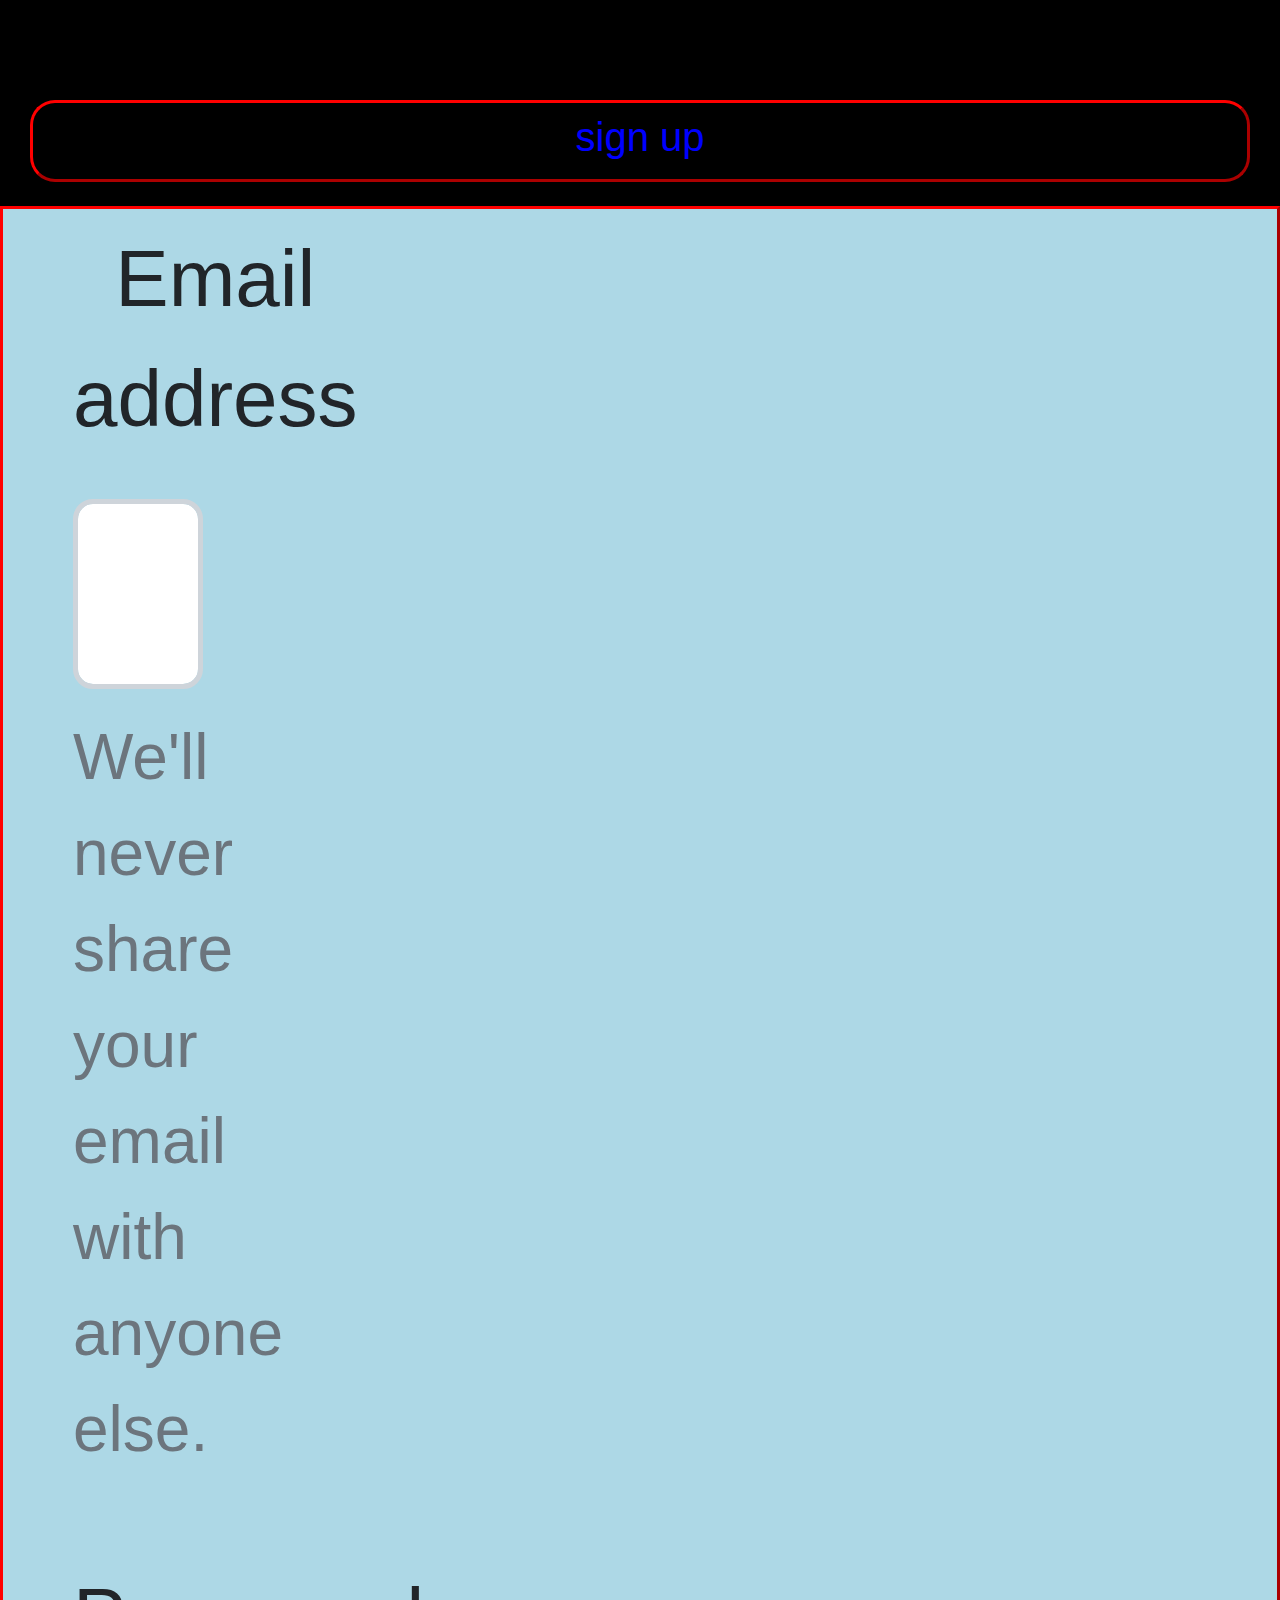
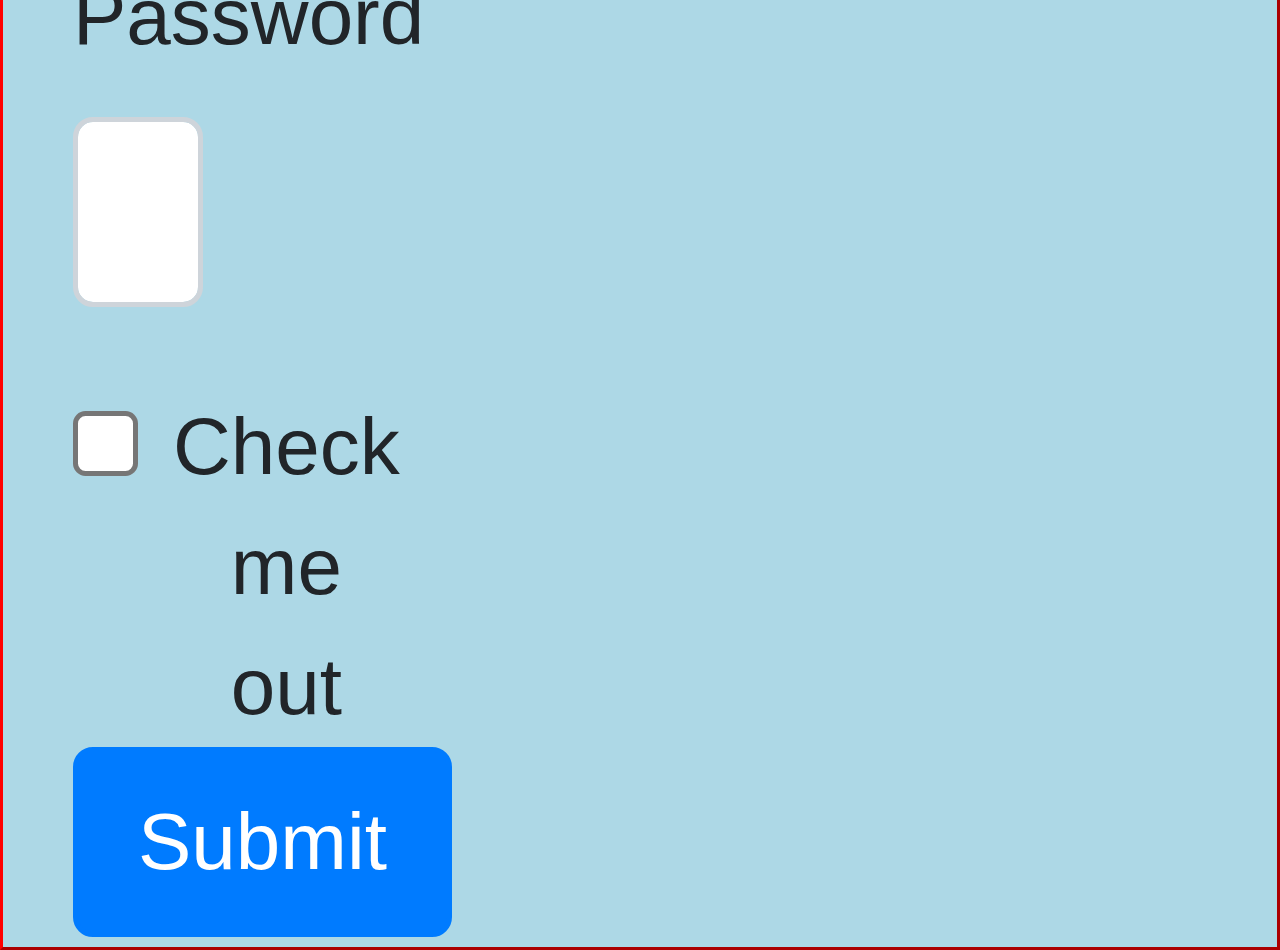
==== index.html @ 260d2677 "Update index.html" ====
<!DOCTYPE html>
<html>
<head>
<link rel="stylesheet" href="https://stackpath.bootstrapcdn.com/bootstrap/4.3.1/css/bootstrap.min.css" integrity="sha384-ggOyR0iXCbMQv3Xipma34MD+dH/1fQ784/j6cY/iJTQUOhcWr7x9JvoRxT2MZw1T" crossorigin="anonymous">
<link rel="stylesheet" href="mystyle.css"
<title></title>
</head>


<body id="body">

<div id="signupdiv">
<h1 id="signup">sign up</h1></div>
<br>

<div class="mydiv">

<div class="row">
<div class="col-12 col-lg-2"


<form >
  <div class="form-group">
    <label for="exampleInputEmail1">Email address</label>
    <input type="email" class="form-control" id="exampleInputEmail1" aria-describedby="emailHelp" placeholder="Enter email"required>
    <small id="emailHelp" class="form-text text-muted">We'll never share your email with anyone else.</small>
  </div>
  <div class="form-group">
    <label for="exampleInputPassword1">Password</label>
    <input type="password" class="form-control" id="exampleInputPassword1" placeholder="Password"required>
  </div>
  <div class="form-check">
    <input type="checkbox" class="form-check-input" id="exampleChecrk1">
    <label class="form-check-label" for="exampleCheck1">Check me out</label>
  </div>
  <button type="submit" class="btn btn-primary">Submit</button>
</form>
</div>
</div>

</div>
</div>



<script src="https://code.jquery.com/jquery-3.3.1.slim.min.js" integrity="sha384-q8i/X+965DzO0rT7abK41JStQIAqVgRVzpbzo5smXKp4YfRvH+8abtTE1Pi6jizo" crossorigin="anonymous"></script>
<script src="https://cdnjs.cloudflare.com/ajax/libs/popper.js/1.14.7/umd/popper.min.js" integrity="sha384-UO2eT0CpHqdSJQ6hJty5KVphtPhzWj9WO1clHTMGa3JDZwrnQq4sF86dIHNDz0W1" crossorigin="anonymous"></script>
<script src="https://stackpath.bootstrapcdn.com/bootstrap/4.3.1/js/bootstrap.min.js" integrity="sha384-JjSmVgyd0p3pXB1rRibZUAYoIIy6OrQ6VrjIEaFf/nJGzIxFDsf4x0xIM+B07jRM" crossorigin="anonymous"></script>



</body>
</html>
---- mystyle.css ----
body{
background-color:black;

}
.col-12{
zoom:500%;

}
#signup{
color:blue;
text-align:center;

}
#signupdiv{
border-style: outset ;
  border-color:red;
  margin-top:100px;
  margin-left:30px;
  margin-right:30px;
  padding:10px;
  border-radius: 25px;

}

.mydiv{
  border-style: outset ;
  border-color:red;
  background-color: lightblue;    
  text-align: center;
  margin-top:px;
  margin-left:px;
  margin-right:px;
  
  
  
  padding:10px;
}



}
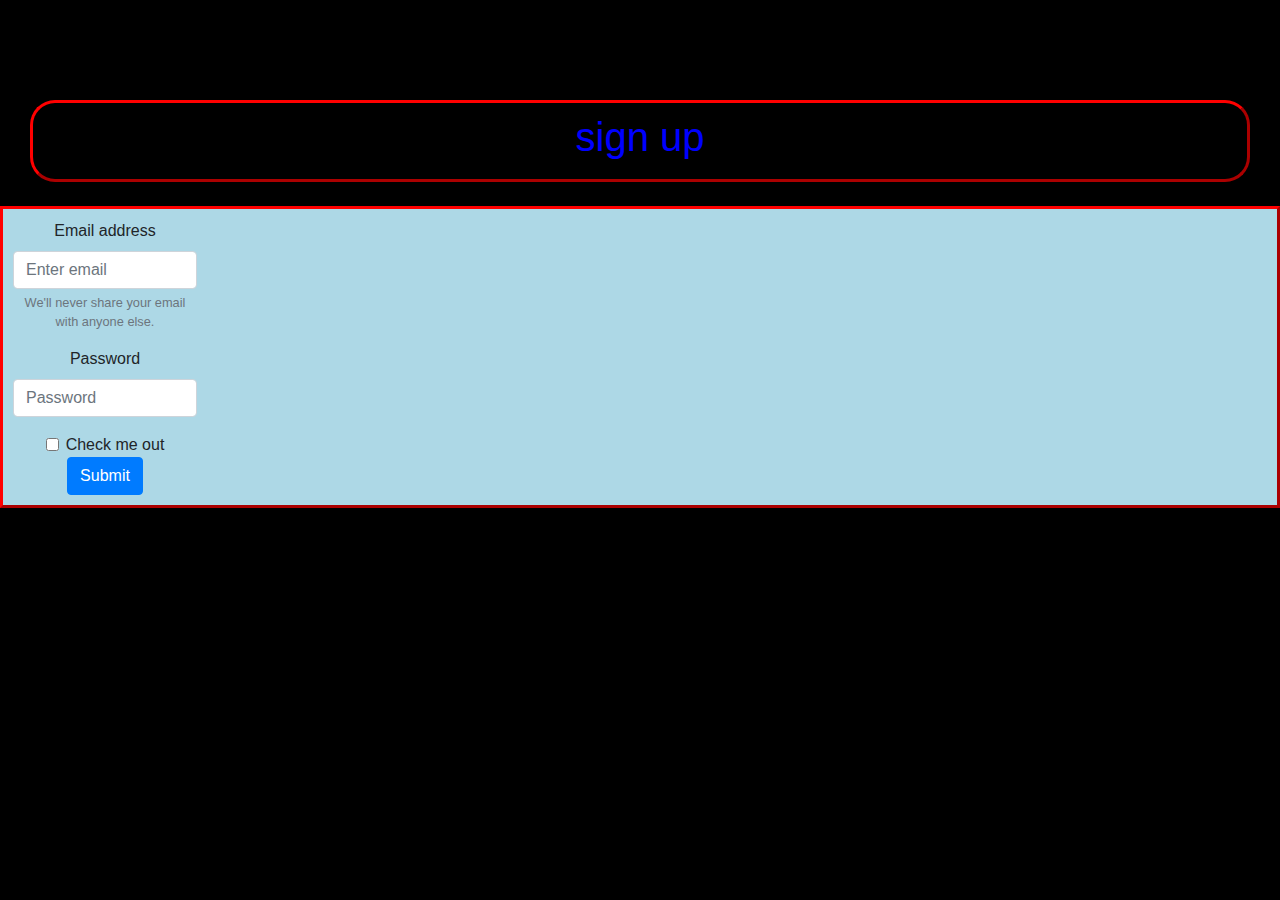
==== commit 15a649ed: "Update index.html" ====
--- a/index.html
+++ b/index.html
@@ -1,6 +1,17 @@
 <!DOCTYPE html>
 <html>
-<head>
+<Head>
+<meta charset="UTF-8">
+  <meta content="IE=edge" http-equiv="X-UA-Compatible">
+  <meta content="width=device-width,initial-scale=1" name="viewport">
+  <meta content="description" name="description">
+  <meta name="google" content="notranslate" />
+  <meta content="Mashup templates have been developped by Orson.io team" name="author">
+
+  <!-- Disable tap highlight on IE -->
+  <meta name="msapplication-tap-highlight" content="no">
+
+
 <link rel="stylesheet" href="https://stackpath.bootstrapcdn.com/bootstrap/4.3.1/css/bootstrap.min.css" integrity="sha384-ggOyR0iXCbMQv3Xipma34MD+dH/1fQ784/j6cY/iJTQUOhcWr7x9JvoRxT2MZw1T" crossorigin="anonymous">
 <link rel="stylesheet" href="mystyle.css"
 <title></title>
--- a/mystyle.css
+++ b/mystyle.css
@@ -3,10 +3,7 @@
 background-color:black;
 
 }
-.col-12{
-zoom:500%;
 
-}
 #signup{
 color:blue;
 text-align:center;
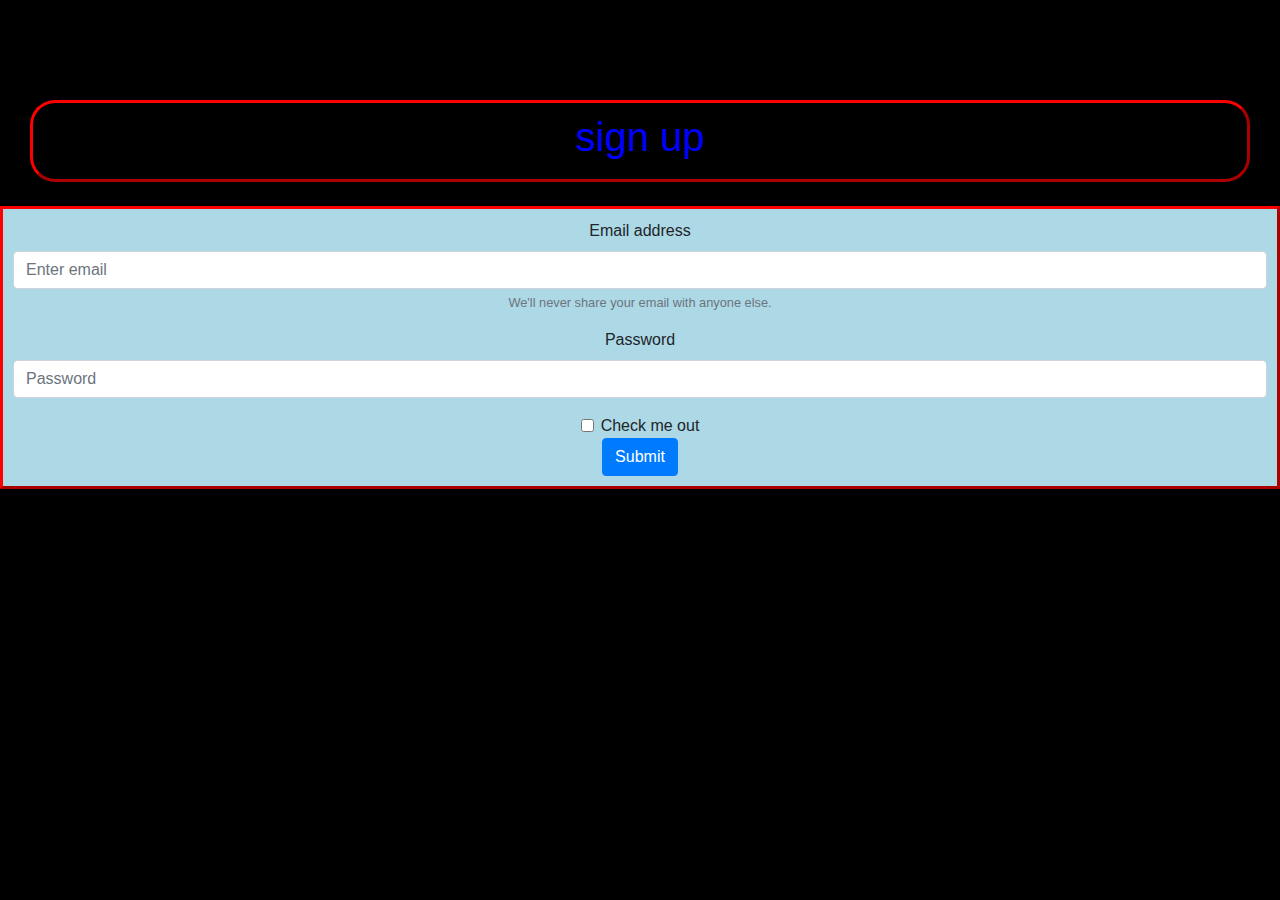
==== commit 02ce4154: "Update index.html" ====
--- a/index.html
+++ b/index.html
@@ -26,11 +26,10 @@
 
 <div class="mydiv">
 
-<div class="row">
-<div class="col-12 col-lg-2"
 
 
-<form >
+
+<form action="/action_page.php">
   <div class="form-group">
     <label for="exampleInputEmail1">Email address</label>
     <input type="email" class="form-control" id="exampleInputEmail1" aria-describedby="emailHelp" placeholder="Enter email"required>
--- a/mystyle.css
+++ b/mystyle.css
@@ -33,7 +33,34 @@
   
   padding:10px;
 }
+/* On screens that are 992px or less, set the background color to blue */
+@media screen and (max-width: 992px) {
+  body {
+    background-color: white;
+  }
+  .mydiv{
+
+margin-top:100px;
+margin-left:500px;
+margin-right:px;
+
+
+}
+}
+
+/* On screens that are 600px or less, set the background color to olive */
+@media screen and (max-width: 600px) {
+  body {
+    background-color: white;
+  }
+  .mydiv{
+
+margin-top:0px;
+margin-left:0px;
+margin-right:0px;
+
+}
+}
 
 
 
-}
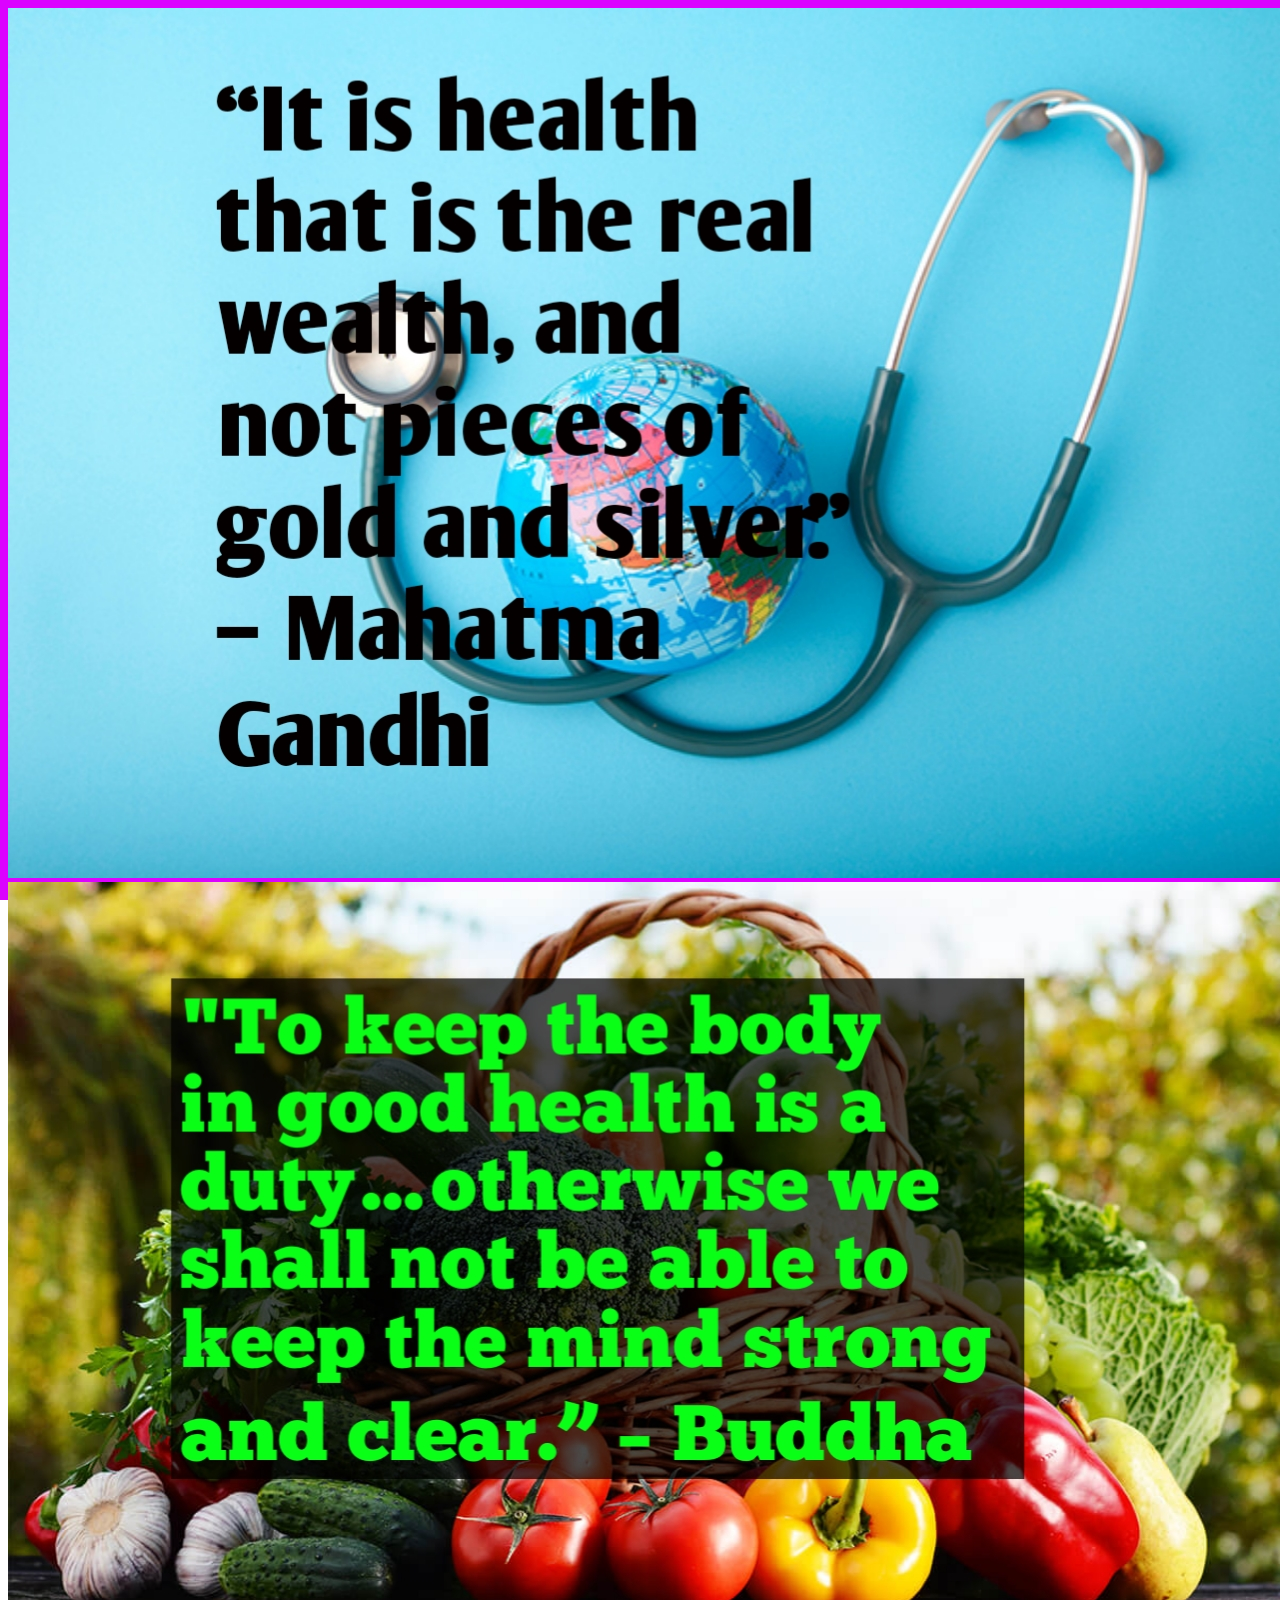
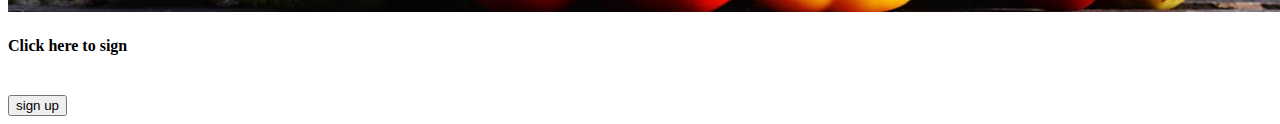
==== commit 01dabd6c: "Add files via upload" ====
--- a/index.html
+++ b/index.html
@@ -1,6 +1,6 @@
 <!DOCTYPE html>
 <html>
-<Head>
+<head>
 <meta charset="UTF-8">
   <meta content="IE=edge" http-equiv="X-UA-Compatible">
   <meta content="width=device-width,initial-scale=1" name="viewport">
@@ -12,52 +12,46 @@
   <meta name="msapplication-tap-highlight" content="no">
 
 
-<link rel="stylesheet" href="https://stackpath.bootstrapcdn.com/bootstrap/4.3.1/css/bootstrap.min.css" integrity="sha384-ggOyR0iXCbMQv3Xipma34MD+dH/1fQ784/j6cY/iJTQUOhcWr7x9JvoRxT2MZw1T" crossorigin="anonymous">
+<link rel="stylesheet" href="https://cdn.jsdelivr.net/npm/bootstrap@4.6.0/dist/css/bootstrap.min.css" integrity="sha384-B0vP5xmATw1+K9KRQjQERJvTumQW0nPEzvF6L/Z6nronJ3oUOFUFpCjEUQouq2+l" crossorigin="anonymous">
+
 <link rel="stylesheet" href="mystyle.css"
+
 <title></title>
 </head>
+<body id="homebody">
+<div id="Fistdiv">
+</div>
+<div >
+<img src="O.jpg"  alt="Alps">
+<img src="P.jpg"  alt="Alps"> 
 
-
-<body id="body">
-
-<div id="signupdiv">
-<h1 id="signup">sign up</h1></div>
+</div>
+<div id="signuphere">
+<h4>
+Click here to sign
+<br>
 <br>
 
-<div class="mydiv">
+</h4>
+<a href="sign up.html" >
+
+<button type="button" class="btn btn-primary">sign up</button>
+
+</a>
 
 
 
 
-<form action="/action_page.php">
-  <div class="form-group">
-    <label for="exampleInputEmail1">Email address</label>
-    <input type="email" class="form-control" id="exampleInputEmail1" aria-describedby="emailHelp" placeholder="Enter email"required>
-    <small id="emailHelp" class="form-text text-muted">We'll never share your email with anyone else.</small>
-  </div>
-  <div class="form-group">
-    <label for="exampleInputPassword1">Password</label>
-    <input type="password" class="form-control" id="exampleInputPassword1" placeholder="Password"required>
-  </div>
-  <div class="form-check">
-    <input type="checkbox" class="form-check-input" id="exampleChecrk1">
-    <label class="form-check-label" for="exampleCheck1">Check me out</label>
-  </div>
-  <button type="submit" class="btn btn-primary">Submit</button>
-</form>
-</div>
-</div>
 
 </div>
-</div>
+<script src="https://code.jquery.com/jquery-3.5.1.slim.min.js" integrity="sha384-DfXdz2htPH0lsSSs5nCTpuj/zy4C+OGpamoFVy38MVBnE+IbbVYUew+OrCXaRkfj" crossorigin="anonymous"></script>
+<script src="https://cdn.jsdelivr.net/npm/bootstrap@4.6.0/dist/js/bootstrap.bundle.min.js" integrity="sha384-Piv4xVNRyMGpqkS2by6br4gNJ7DXjqk09RmUpJ8jgGtD7zP9yug3goQfGII0yAns" crossorigin="anonymous"></script>
 
 
-
-<script src="https://code.jquery.com/jquery-3.3.1.slim.min.js" integrity="sha384-q8i/X+965DzO0rT7abK41JStQIAqVgRVzpbzo5smXKp4YfRvH+8abtTE1Pi6jizo" crossorigin="anonymous"></script>
-<script src="https://cdnjs.cloudflare.com/ajax/libs/popper.js/1.14.7/umd/popper.min.js" integrity="sha384-UO2eT0CpHqdSJQ6hJty5KVphtPhzWj9WO1clHTMGa3JDZwrnQq4sF86dIHNDz0W1" crossorigin="anonymous"></script>
-<script src="https://stackpath.bootstrapcdn.com/bootstrap/4.3.1/js/bootstrap.min.js" integrity="sha384-JjSmVgyd0p3pXB1rRibZUAYoIIy6OrQ6VrjIEaFf/nJGzIxFDsf4x0xIM+B07jRM" crossorigin="anonymous"></script>
-
+<script src="https://code.jquery.com/jquery-3.5.1.slim.min.js" integrity="sha384-DfXdz2htPH0lsSSs5nCTpuj/zy4C+OGpamoFVy38MVBnE+IbbVYUew+OrCXaRkfj" crossorigin="anonymous"></script>
+<script src="https://cdn.jsdelivr.net/npm/popper.js@1.16.1/dist/umd/popper.min.js" integrity="sha384-9/reFTGAW83EW2RDu2S0VKaIzap3H66lZH81PoYlFhbGU+6BZp6G7niu735Sk7lN" crossorigin="anonymous"></script>
+<script src="https://cdn.jsdelivr.net/npm/bootstrap@4.6.0/dist/js/bootstrap.min.js" integrity="sha384-+YQ4JLhjyBLPDQt//I+STsc9iw4uQqACwlvpslubQzn4u2UU2UFM80nGisd026JF" crossorigin="anonymous"></script>
 
 
 </body>
-</html>
+</html>--- a/mystyle.css
+++ b/mystyle.css
@@ -1,6 +1,10 @@
 
 body{
-background-color:black;
+
+background-image: url("Back.jpg");
+background-attachment: fixed;
+background-size: cover;
+
 
 }
 
@@ -36,22 +40,39 @@
 /* On screens that are 992px or less, set the background color to blue */
 @media screen and (max-width: 992px) {
   body {
-    background-color: white;
+    background-color: ;
+    background-image: url("FRONT.jpg");
+background-attachment: fixed;
+background-size: cover;
   }
   .mydiv{
 
-margin-top:100px;
+margin-top:5px;
 margin-left:500px;
 margin-right:px;
 
 
 }
+#signupdiv{
+border-style: outset ;
+  border-color:red;
+  margin-top:200px;
+  margin-left:530px;
+  margin-right:30px;
+  padding:0px;
+  border-radius: 25px;
+
+}
+
 }
 
 /* On screens that are 600px or less, set the background color to olive */
 @media screen and (max-width: 600px) {
   body {
-    background-color: white;
+    
+    background-image: url("Back.jpg");
+    background-attachment: fixed;
+background-size: cover;
   }
   .mydiv{
 
@@ -59,8 +80,10 @@
 margin-left:0px;
 margin-right:0px;
 
+}#signupdiv{
+ margin-top:100px;
+  margin-left:30px;
+  margin-right:30px;
 }
 }
 
-
-
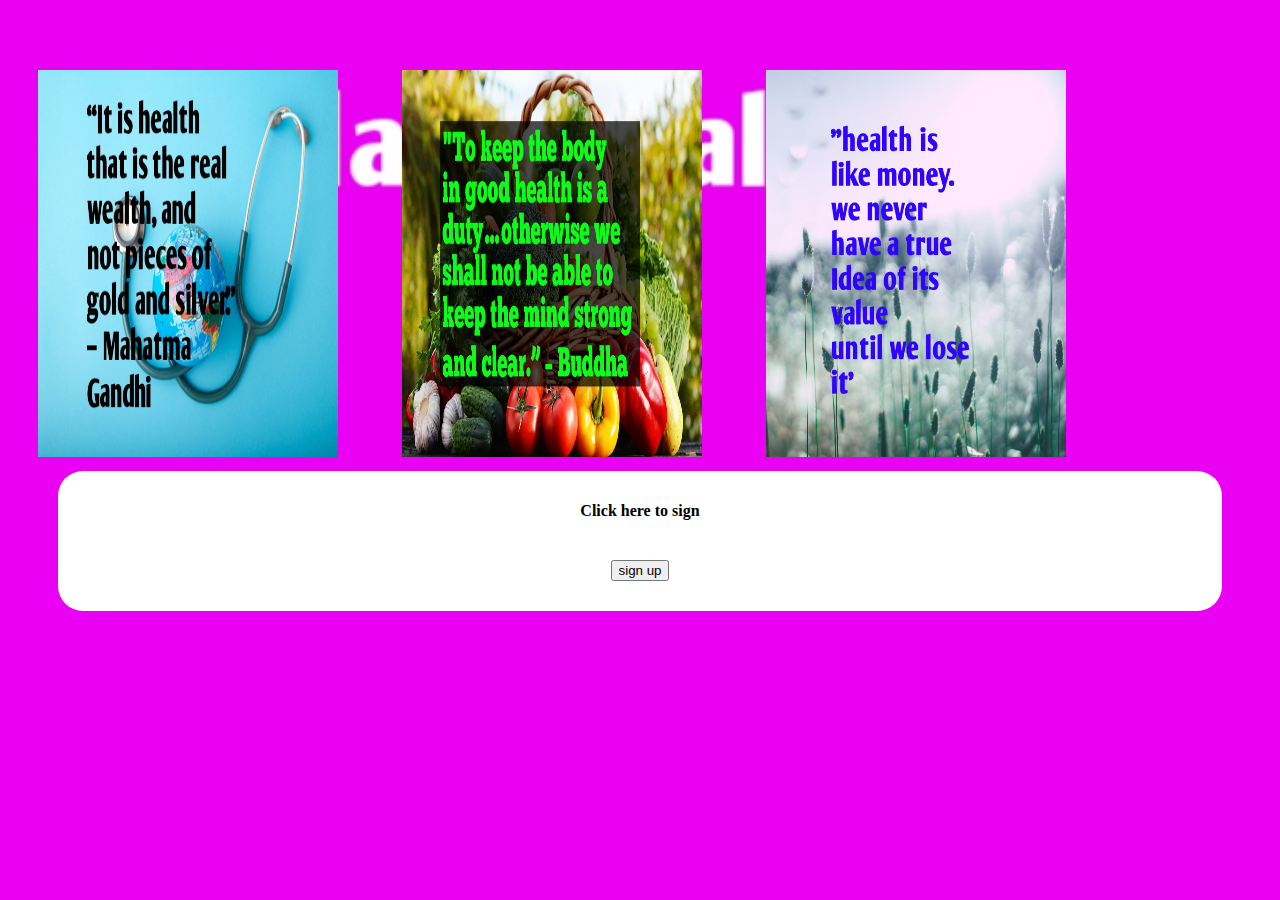
==== commit c64477d9: "Add files via upload" ====
--- a/index.html
+++ b/index.html
@@ -21,9 +21,10 @@
 <body id="homebody">
 <div id="Fistdiv">
 </div>
-<div >
+<div id ="center" >
 <img src="O.jpg"  alt="Alps">
 <img src="P.jpg"  alt="Alps"> 
+<img src="T.jpg" alt="alos">
 
 </div>
 <div id="signuphere">
--- a/mystyle.css
+++ b/mystyle.css
@@ -36,7 +36,39 @@
   
   
   padding:10px;
+
 }
+#homebody{
+background-image: url("G.jpg");
+background-color:black;
+
+}
+#Fistdiv{
+margin-top:50px;
+
+}
+img{
+width:300px;
+height:387px;
+margin-top:20px;
+margin-right:30px;
+margin-left:30px;
+}
+#signuphere{
+margin-top:10px;
+margin-right:50px;
+margin-left:50px;
+margin-bottom:20px;
+border-color:red;
+ background-color: white;
+ 
+ text-align:center;
+ padding-bottom:30px;
+ padding-top:10px;
+  border-radius: 25px;
+}
+
+
 /* On screens that are 992px or less, set the background color to blue */
 @media screen and (max-width: 992px) {
   body {
@@ -63,6 +95,26 @@
   border-radius: 25px;
 
 }
+img{
+width:300px;
+height:387px;
+margin-top:100px;
+margin-right:30px;
+margin-left:30px;
+}
+#signuphere{
+margin-top:10px;
+margin-right:200px;
+margin-left:200px;
+margin-bottom:20px;
+border-color:red;
+ background-color: white;
+ 
+ text-align:center;
+ padding-bottom:30px;
+ padding-top:10px;
+  border-radius: 25px;
+}
 
 }
 
@@ -85,5 +137,25 @@
   margin-left:30px;
   margin-right:30px;
 }
+img{
+width:300px;
+height:387px;
+margin-top:20px;
+margin-right:30px;
+margin-left:30px;
+}
+#signuphere{
+margin-top:10px;
+margin-right:50px;
+margin-left:50px;
+margin-bottom:20px;
+border-color:red;
+ background-color: white;
+
+ text-align:center;
+ padding-bottom:30px;
+ padding-top:10px;
+  border-radius: 25px;
+}
 }
 
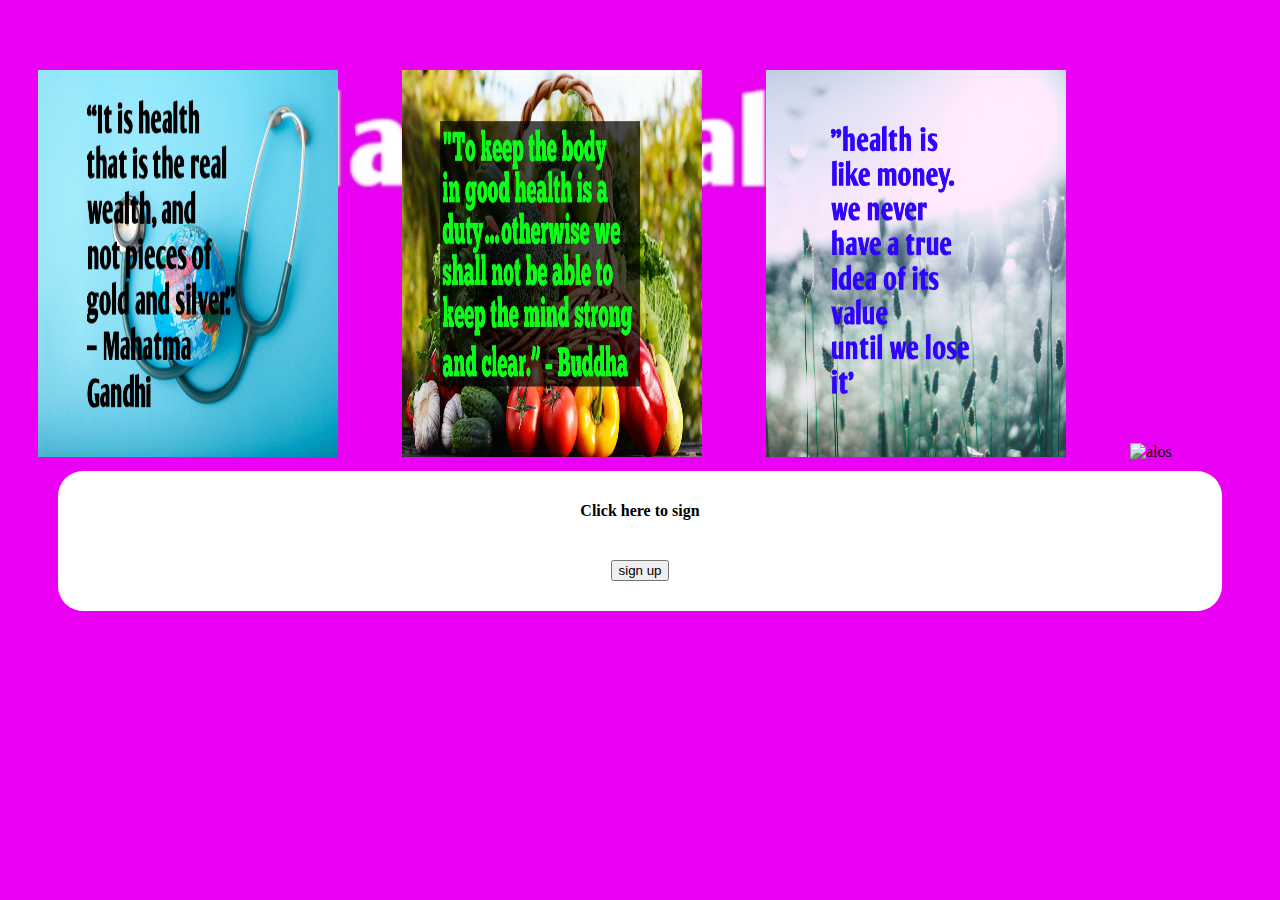
==== commit 4d752cda: "Update index.html" ====
--- a/index.html
+++ b/index.html
@@ -25,6 +25,7 @@
 <img src="O.jpg"  alt="Alps">
 <img src="P.jpg"  alt="Alps"> 
 <img src="T.jpg" alt="alos">
+<img src="R.jpg" alt="alos">
 
 </div>
 <div id="signuphere">
@@ -55,4 +56,4 @@
 
 
 </body>
-</html>+</html>
--- a/mystyle.css
+++ b/mystyle.css
@@ -98,9 +98,9 @@
 img{
 width:300px;
 height:387px;
-margin-top:100px;
+margin-top:95px;
 margin-right:30px;
-margin-left:30px;
+margin-left:100px;
 }
 #signuphere{
 margin-top:10px;
